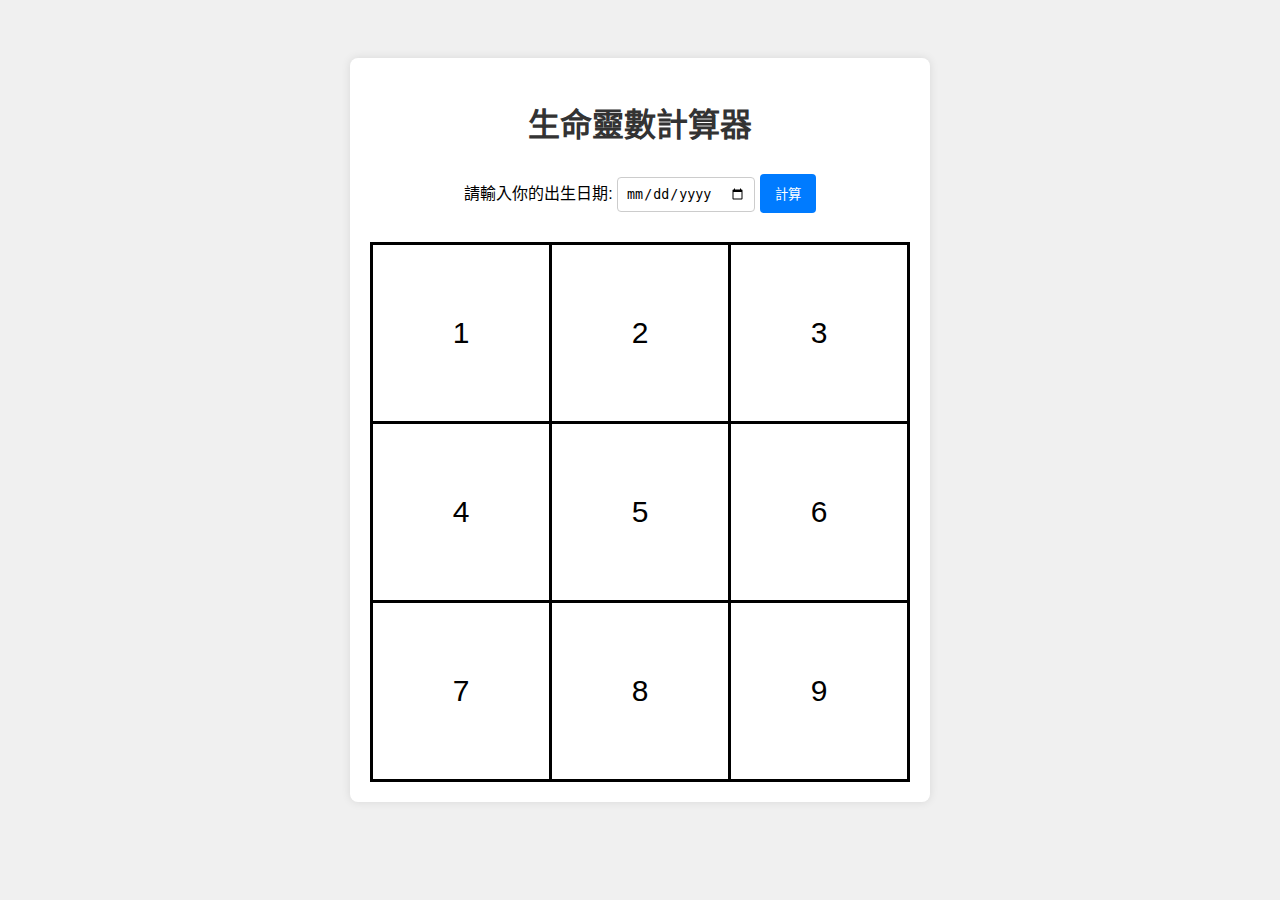
==== index.html @ 655b34d5 "ver1.1" ====
<!DOCTYPE html>
<html lang="zh-TW">
<head>
    <meta charset="UTF-8">
    <meta name="viewport" content="width=device-width, initial-scale=1.0">
    <title>生命靈數計算器</title>
    <link rel="stylesheet" href="styles.css">
</head>
<body>
    <div class="container">
        <h1>生命靈數計算器</h1>
        <form id="lifepath-form">
            <label for="birthdate">請輸入你的出生日期:</label>
            <input type="date" id="birthdate" name="birthdate" required>
            <button type="button" onclick="calculateLifePathNumber()">計算</button>
        </form>
        <div id="result"></div>
        <div id="numbers-table" class="div-graph">
            <canvas id="gridCanvas"></canvas>
            <table class="gridTable">
                <tbody>
                    <script>
                        // 使用 JavaScript 生成表格內容
                        let count = 1;
                        for (let i = 0; i < 3; i++) {
                            document.write("<tr>");
                            for (let j = 0; j < 3; j++) {
                                document.write("<td class=td-number>" + count + "</td>");
                                count++;
                            }
                            document.write("</tr>");
                        }
                    </script>
                </tbody>
            </table>
        </div>
    </div>
    <script src="script.js"></script>
</body>
</html>
---- styles.css ----
body {
    font-family: Arial, sans-serif;
    background-color: #f0f0f0;
    text-align: center;
    padding: 50px;
}

.container {
    background-color: #fff;
    padding: 20px;
    border-radius: 8px;
    box-shadow: 0 0 10px rgba(0, 0, 0, 0.1);
    display: inline-block;
}

h1 {
    color: #333;
}

input {
    padding: 8px;
    margin: 10px 0;
    border-radius: 4px;
    border: 1px solid #ccc;
}

button {
    padding: 10px 15px;
    background-color: #007BFF;
    color: white;
    border: none;
    border-radius: 4px;
    cursor: pointer;
}

button:hover {
    background-color: #0056b3;
}

#result {
    margin-top: 20px;
    font-size: 1.5em;
    color: #333;
}

#table1 {
    margin-left: 50%; 
    margin-right: 50%;
    width: 100%;
    font-size: 1.5em;
    color: #333;
}

.gridTable {
    border-collapse: collapse;
    position: relative;
    width: 100%;
    height: 100%;
    z-index: 1;
}

.td-number {
    width: 33%;
    height: 33%;
    text-align: center;
    font-size: 30px;
    border: 3px solid #000;
    position: relative;
    z-index: 2;
}

#gridCanvas {
    z-index: -1;
    position: absolute; /* 设置 canvas 为绝对定位 */
    top: 0;            /* 固定在 div 的顶部 */
    left: 0;           /* 固定在 div 的左边 */
    width: 100%;       /* 宽度与 div 相同 */
    height: 100%;      /* 高度与 div 相同 */
}

.div-graph{
    width: 540px;
    height: 540px;
    position: relative;
    z-index: 9999;
}
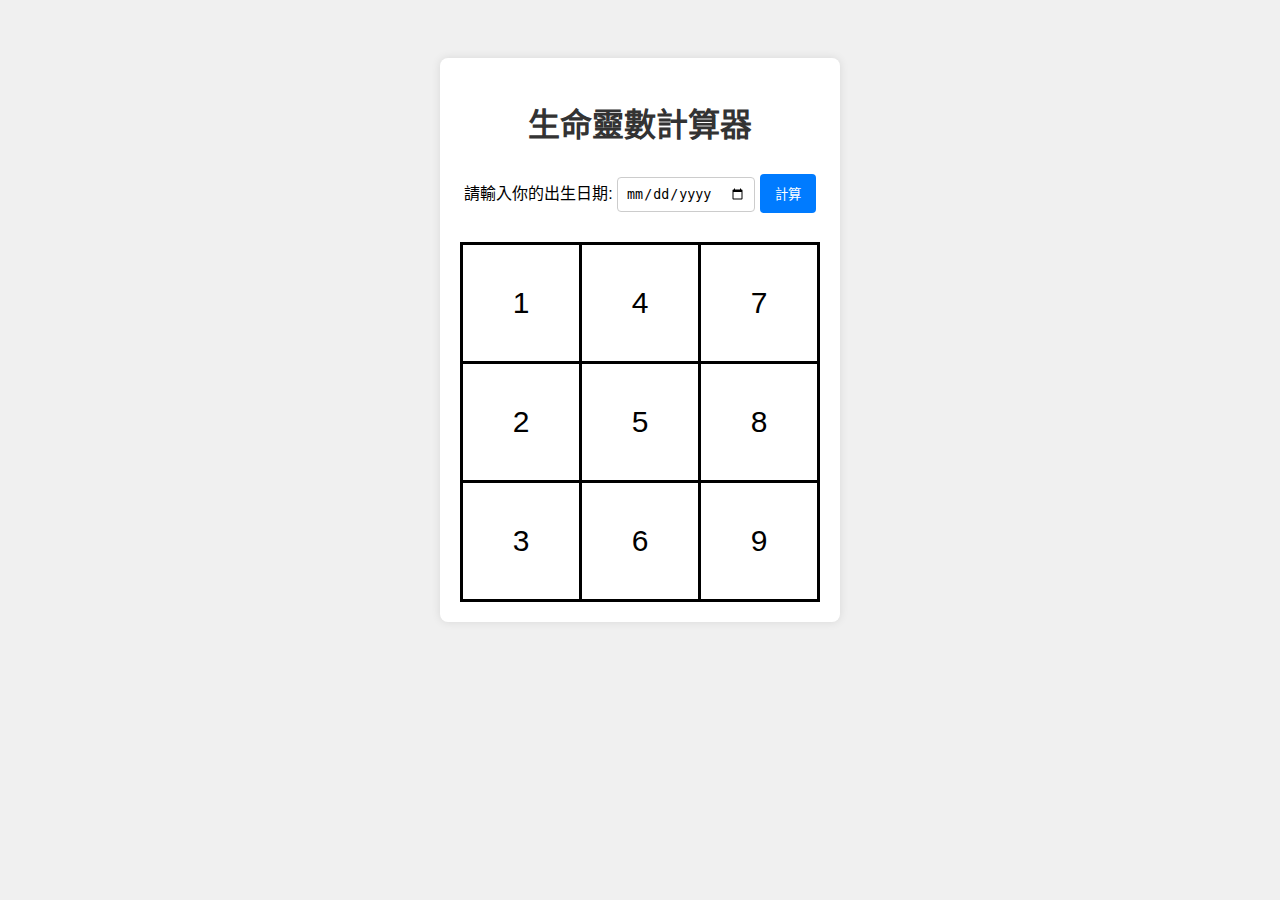
==== commit 2c2ece34: "ver 1.1" ====
--- a/index.html
+++ b/index.html
@@ -19,18 +19,21 @@
             <canvas id="gridCanvas"></canvas>
             <table class="gridTable">
                 <tbody>
-                    <script>
-                        // 使用 JavaScript 生成表格內容
-                        let count = 1;
-                        for (let i = 0; i < 3; i++) {
-                            document.write("<tr>");
-                            for (let j = 0; j < 3; j++) {
-                                document.write("<td class=td-number>" + count + "</td>");
-                                count++;
-                            }
-                            document.write("</tr>");
-                        }
-                    </script>
+                    <tr>
+                        <td class="td-number">1</td>
+                        <td class="td-number">4</td>
+                        <td class="td-number">7</td>
+                    </tr>
+                    <tr>
+                        <td class="td-number">2</td>
+                        <td class="td-number">5</td>
+                        <td class="td-number">8</td>
+                    </tr>
+                    <tr>
+                        <td class="td-number">3</td>
+                        <td class="td-number">6</td>
+                        <td class="td-number">9</td>
+                    </tr>
                 </tbody>
             </table>
         </div>
--- a/styles.css
+++ b/styles.css
@@ -47,7 +47,7 @@
     margin-left: 50%; 
     margin-right: 50%;
     width: 100%;
-    font-size: 1.5em;
+    font-size: 12px;
     color: #333;
 }
 
@@ -79,8 +79,28 @@
 }
 
 .div-graph{
-    width: 540px;
-    height: 540px;
+    width: 360px;
+    height: 360px;
     position: relative;
     z-index: 9999;
+}
+
+@media (max-width:1250px){
+    /* 當螢幕寬度小於 1250px, 套用此區塊的 CSS */
+    .div-graph{
+        width: 270px;
+        height: 270px;
+        position: relative;
+        z-index: 9999;
+    }
+}
+
+@media (max-width:435px){
+    /* 當螢幕寬度小於 1250px, 套用此區塊的 CSS */
+    .div-graph{
+        width: 180px;
+        height: 180px;
+        position: relative;
+        z-index: 9999;
+    }
 }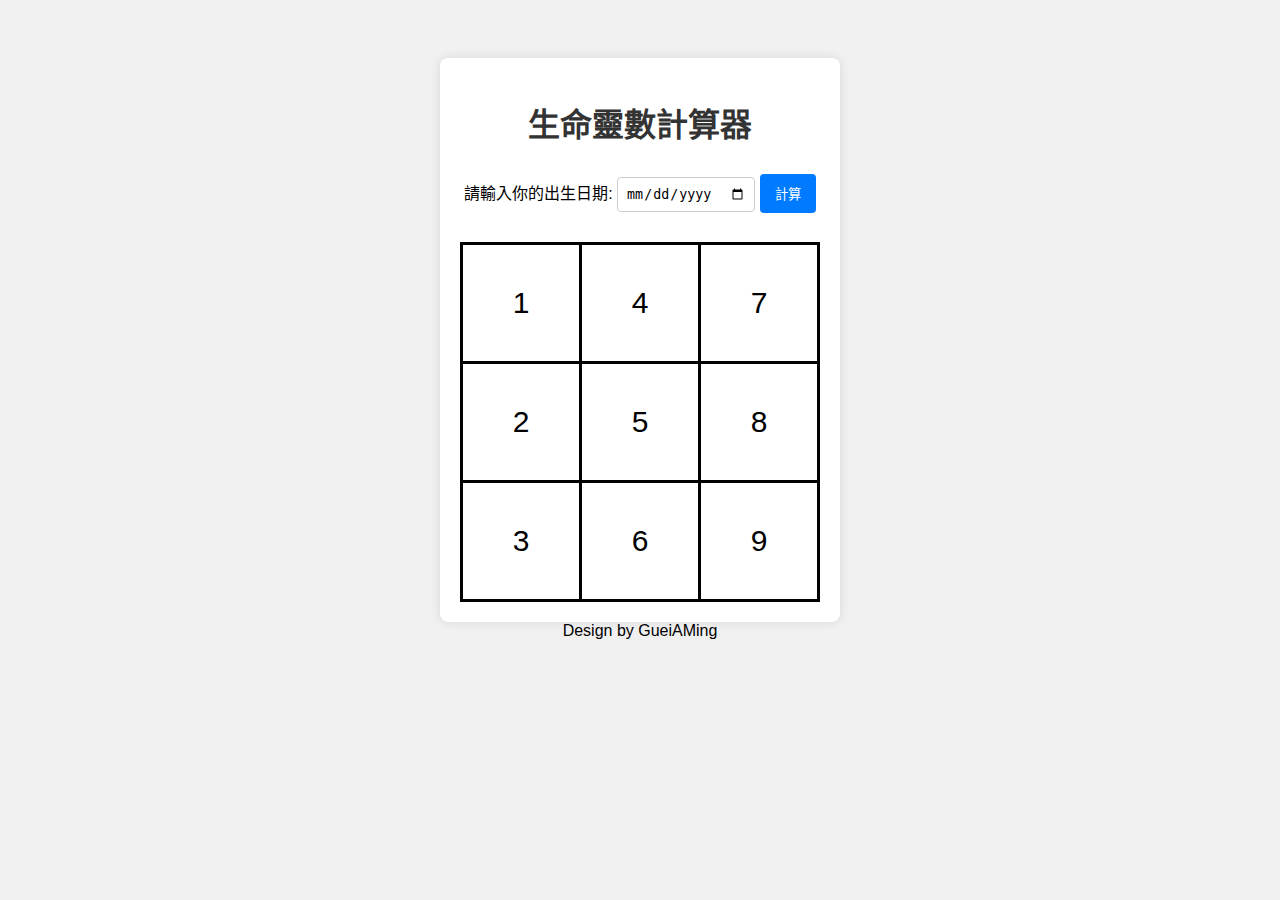
==== commit dfd51425: "增加署名" ====
--- a/index.html
+++ b/index.html
@@ -38,6 +38,7 @@
             </table>
         </div>
     </div>
+    <div>Design by GueiAMing</div>
     <script src="script.js"></script>
 </body>
 </html>
